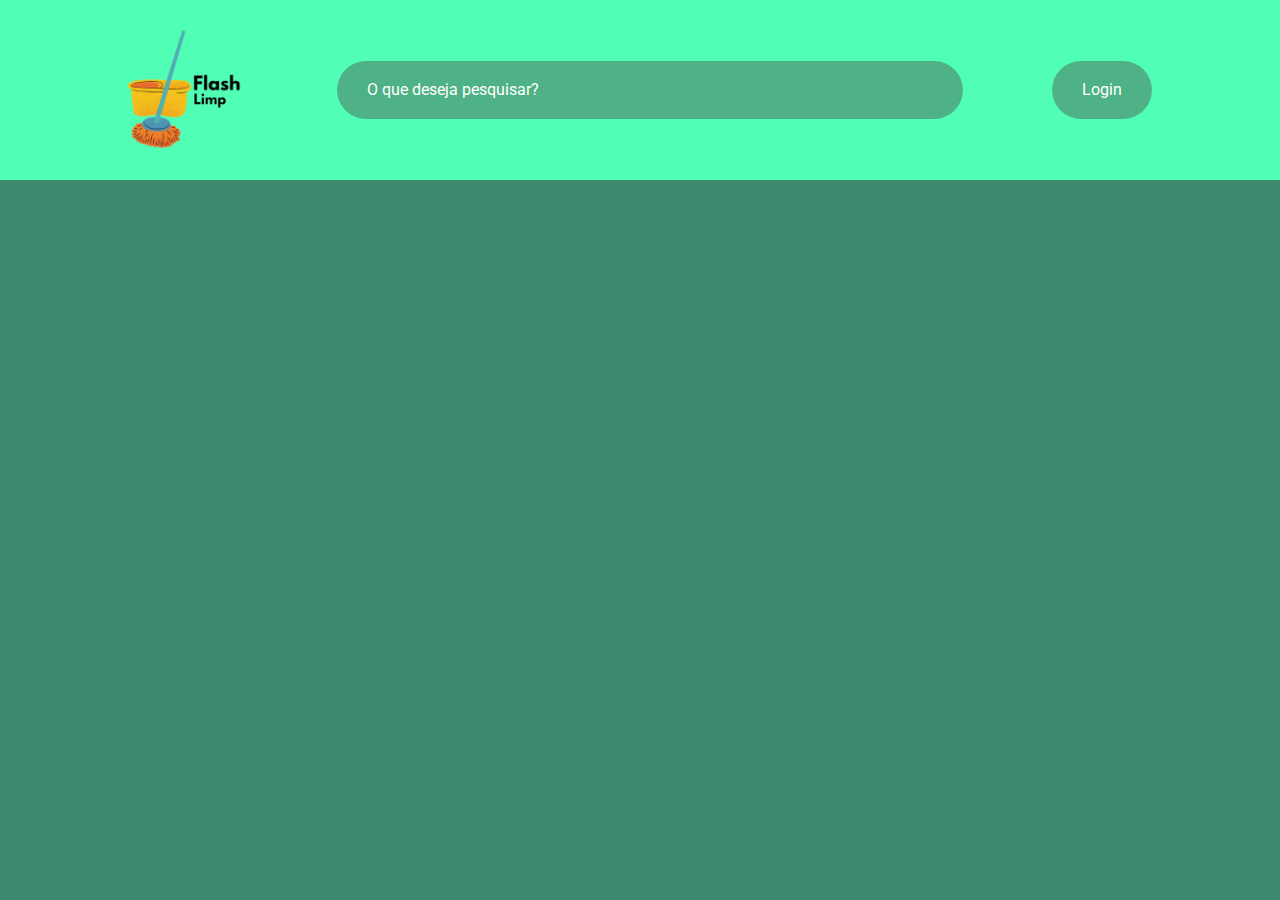
==== html/index.html @ 71f82d84 "upar esqueleto site" ====
<!DOCTYPE html>
<html lang="en">
<link rel="stylesheet" href="/css/global.css">
<link rel="stylesheet" href="/css/index.css">
<link rel="stylesheet" href="/css/normalize.css">
<link rel="preconnect" href="https://fonts.googleapis.com">
<link rel="preconnect" href="https://fonts.gstatic.com" crossorigin>
<link href="https://fonts.googleapis.com/css2?family=Roboto&display=swap" rel="stylesheet">

<head>
    <meta charset="UTF-8">
    <meta name="viewport" content="width=device-width, initial-scale=1.0">
    <title>FlashLimp: Sua loja de limpeza simplificada!</title>
</head>
<body>

    <header class="cabecalho">

        <img src="/img/FlashLimp-removebg-preview.png" alt="logo flashlimp" class="logoimg" height="120" width="120">
        <div class="pesquisar">
         <input type="text" name="pesquisar" id="pesquisa" placeholder="O que deseja pesquisar?" size="60">
        </div>
        <button type="button">Login</button>
        </header>
        <section class="faixa-1">

            <div>

            </div>

        </section>
</body>
</html>
---- css/global.css ----
*{
    box-sizing: border-box;
    font-family: 'Roboto', sans-serif;
    padding: 0;
    margin: 0;
    font-family: 'Roboto', sans-serif;
}
---- css/index.css ----
li,a{
    font-family: 'Roboto',sans-serif;
    font-weight: 500;
    font-size: 16px;
    color:darkred;
    text-decoration: none;
     
}
body{
    background-color: #3C896D;
    width: 100%;
    
}
header{
    
    display: flex;
    justify-content: space-between;
    align-items: center;
    padding: 30px 10%;
    flex-direction: row;
    background-color: #50ffb5;
}
.logoimg{
    cursor: pointer; 
}

.navs{
    list-style: none;
}
.navs li{
    display: inline-block;
    padding:0px 20px;
}
.navs li a{
    transition: all 0.3s ease 0s;

}
.navs li a:hover{
    color: red;
    
}



  input{
    background-color: #4fb286;
    padding: 20px 30px;
    border-radius: 30px;
    border: none;
    color: white;
  }
  ::placeholder{
    color:white;
  }


button {
    background-color: #4fb286;
    padding: 20px 30px;
    text-align: center;
    color: white;
    border: none;
    font-size: 30px;
    border-radius: 30px;
  }
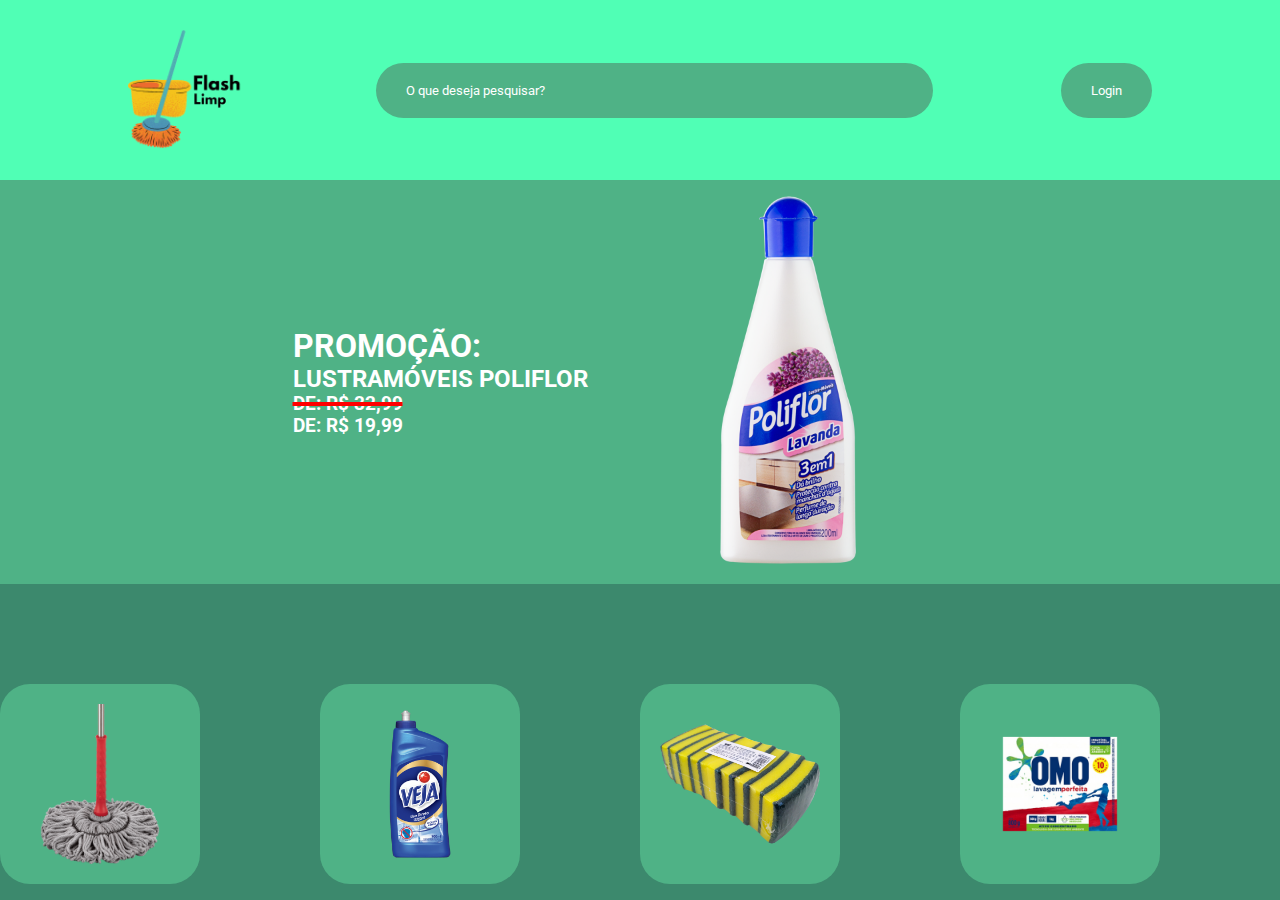
==== commit 698d80de: "tela principal e login provisoria" ====
--- a/html/index.html
+++ b/html/index.html
@@ -2,7 +2,7 @@
 <html lang="en">
 <link rel="stylesheet" href="/css/global.css">
 <link rel="stylesheet" href="/css/index.css">
-<link rel="stylesheet" href="/css/normalize.css">
+
 <link rel="preconnect" href="https://fonts.googleapis.com">
 <link rel="preconnect" href="https://fonts.gstatic.com" crossorigin>
 <link href="https://fonts.googleapis.com/css2?family=Roboto&display=swap" rel="stylesheet">
@@ -12,22 +12,45 @@
     <meta name="viewport" content="width=device-width, initial-scale=1.0">
     <title>FlashLimp: Sua loja de limpeza simplificada!</title>
 </head>
+
 <body>
 
     <header class="cabecalho">
 
         <img src="/img/FlashLimp-removebg-preview.png" alt="logo flashlimp" class="logoimg" height="120" width="120">
         <div class="pesquisar">
-         <input type="text" name="pesquisar" id="pesquisa" placeholder="O que deseja pesquisar?" size="60">
+            <input type="text" name="pesquisar" id="pesquisa" placeholder="O que deseja pesquisar?" size="60">
         </div>
-        <button type="button">Login</button>
-        </header>
-        <section class="faixa-1">
+    
+        <a href="/html/loginadm.html"><input type="button" value="Login" /></a>
+    </header>
+    <section class="f1-faixa">
+        <div class="f1conteudo">
+            <h1>PROMOÇÃO:</h1>
+            <h2>LUSTRAMÓVEIS POLIFLOR</h2>
+            <h3 id="riscar">DE: R$ 32,99</h3>
+            <h3>DE: R$ 19,99</h3>
+        </div>
+        <div class="f1-imagem">
+            <img src="/img/lustramoveis.png" alt="lustramoveis" height="400" width="400">
+        </div>
+    </section>
+    <section class="f2-faixa">
+        <div class="f2conteudo">
+            <div class="f2-imagens">
+                <img src="/img/esfregao.png" alt="esfregao" height="100" width="100">
 
-            <div>
+                <img src="/img/produtolimpeza.png" alt="esponja" height="100" width="100">
 
+                <img src="/img/esponja.png" alt="esponja" height="100" width="100">
+
+                <img src="/img/sabaoempo.png" alt="sabaoempo" height="100" width="100">
+
+                <img src="/img/luvalatex.png" alt="luvalatex" height="100" width="100">
             </div>
 
-        </section>
+        </div>
+    </section>
 </body>
+
 </html>--- a/css/global.css
+++ b/css/global.css
@@ -1,8 +1,6 @@
-
-*{
+* {
     box-sizing: border-box;
     font-family: 'Roboto', sans-serif;
     padding: 0;
     margin: 0;
-    font-family: 'Roboto', sans-serif;
 }--- a/css/index.css
+++ b/css/index.css
@@ -1,19 +1,21 @@
-
-li,a{
-    font-family: 'Roboto',sans-serif;
+li,
+a {
+    font-family: 'Roboto', sans-serif;
     font-weight: 500;
     font-size: 16px;
-    color:darkred;
+    color: darkred;
     text-decoration: none;
-     
+
 }
-body{
+
+body {
     background-color: #3C896D;
     width: 100%;
-    
+
 }
-header{
-    
+
+header {
+    left: 1;
     display: flex;
     justify-content: space-between;
     align-items: center;
@@ -21,38 +23,22 @@
     flex-direction: row;
     background-color: #50ffb5;
 }
-.logoimg{
-    cursor: pointer; 
+
+.logoimg {
+    cursor: pointer;
 }
 
-.navs{
-    list-style: none;
-}
-.navs li{
-    display: inline-block;
-    padding:0px 20px;
-}
-.navs li a{
-    transition: all 0.3s ease 0s;
-
-}
-.navs li a:hover{
-    color: red;
-    
-}
-
-
-
-  input{
+input {
     background-color: #4fb286;
     padding: 20px 30px;
     border-radius: 30px;
     border: none;
     color: white;
-  }
-  ::placeholder{
-    color:white;
-  }
+}
+
+::placeholder {
+    color: white;
+}
 
 
 button {
@@ -63,4 +49,85 @@
     border: none;
     font-size: 30px;
     border-radius: 30px;
-  }+}
+
+
+/* Parte das promos */
+.f1-faixa {
+    display: flex;
+    justify-content: center;
+    background-color: #4FB286;
+}
+
+.f1conteudo {
+    align-self: center;
+    color: white;
+    background-color: #4FB286;
+}
+
+.f1conteudo>#riscar {
+    text-decoration: line-through red;
+    text-decoration-thickness: 4px;
+}
+
+/* Parte dos botões */
+
+
+.f2-faixa {
+    display: flex;
+    flex-direction: row;
+    justify-content: space-around;
+
+}
+
+.f2-imagens {
+    display: flex;
+    top: 100px;
+    gap: 120px;
+    position: relative;
+}
+
+.f2-imagens img {
+    border-radius: 30px;
+    padding: 20px;
+    width: 200px;
+    height: 200px;
+}
+
+.f2-imagens img:nth-child(1) {
+    background-color: #4fb286;
+}
+
+.f2-imagens img:nth-child(2) {
+    background-color: #4fb286;
+}
+
+.f2-imagens img:nth-child(3) {
+    background-color: #4fb286;
+}
+
+.f2-imagens img:nth-child(4) {
+    background-color: #4fb286;
+}
+
+.f2-imagens img:nth-child(5) {
+    background-color: #4fb286;
+}
+
+
+
+
+
+
+
+
+
+
+
+
+
+@media screen and (max-width: 768px) {
+    .f2-imagens {
+        flex-direction: column;
+    }
+}